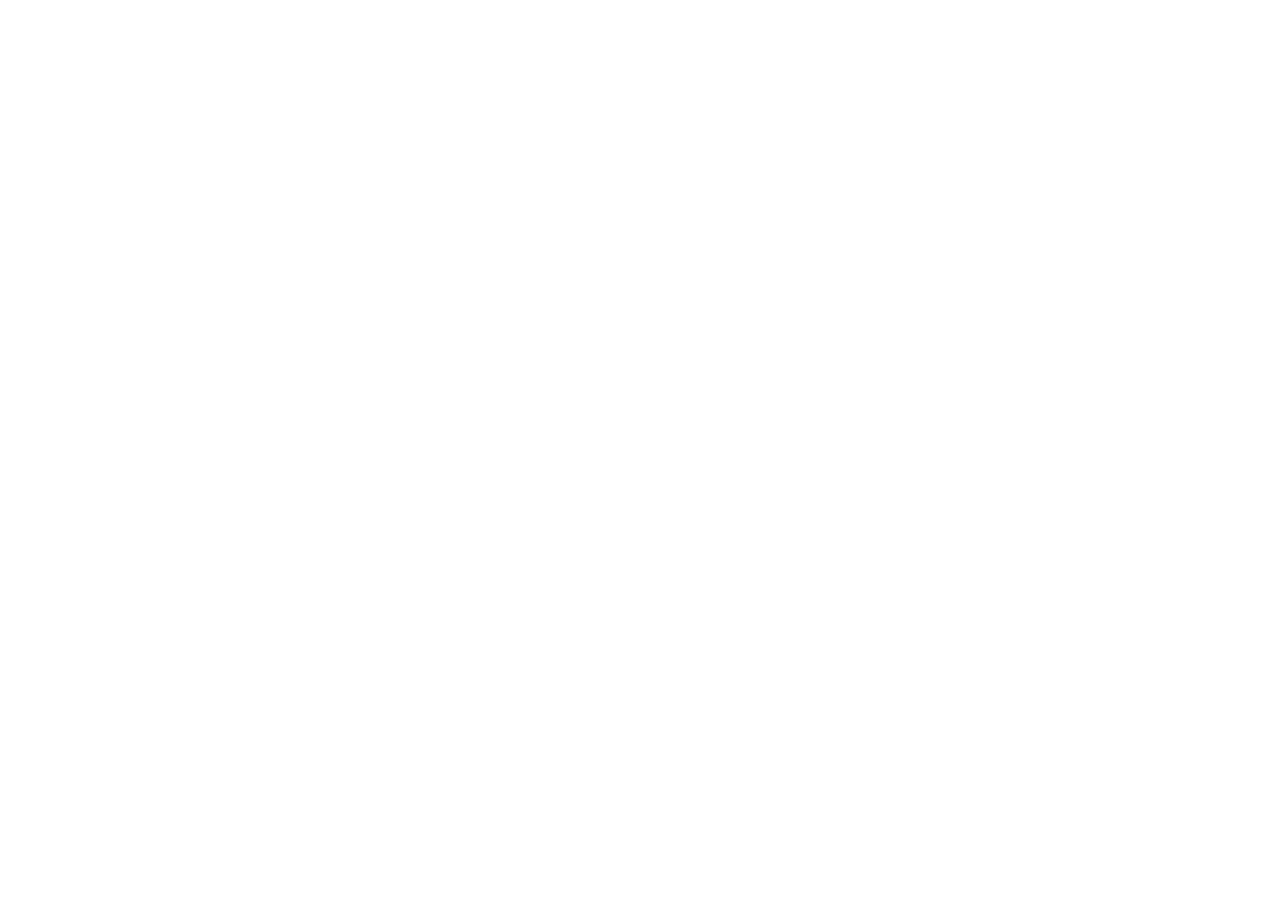
==== index.html @ b672b6dc "first commit" ====
<!DOCTYPE html>
<html lang="en">
<head>
    <meta charset="UTF-8">
    <meta http-equiv="X-UA-Compatible" content="IE=edge">
    <meta name="viewport" content="width=device-width, initial-scale=1.0">
    <title>Donation for people</title>
    <link rel="stylesheet" href="style.css">
</head>
<body>
    <h1></h1>
</body>
</html>
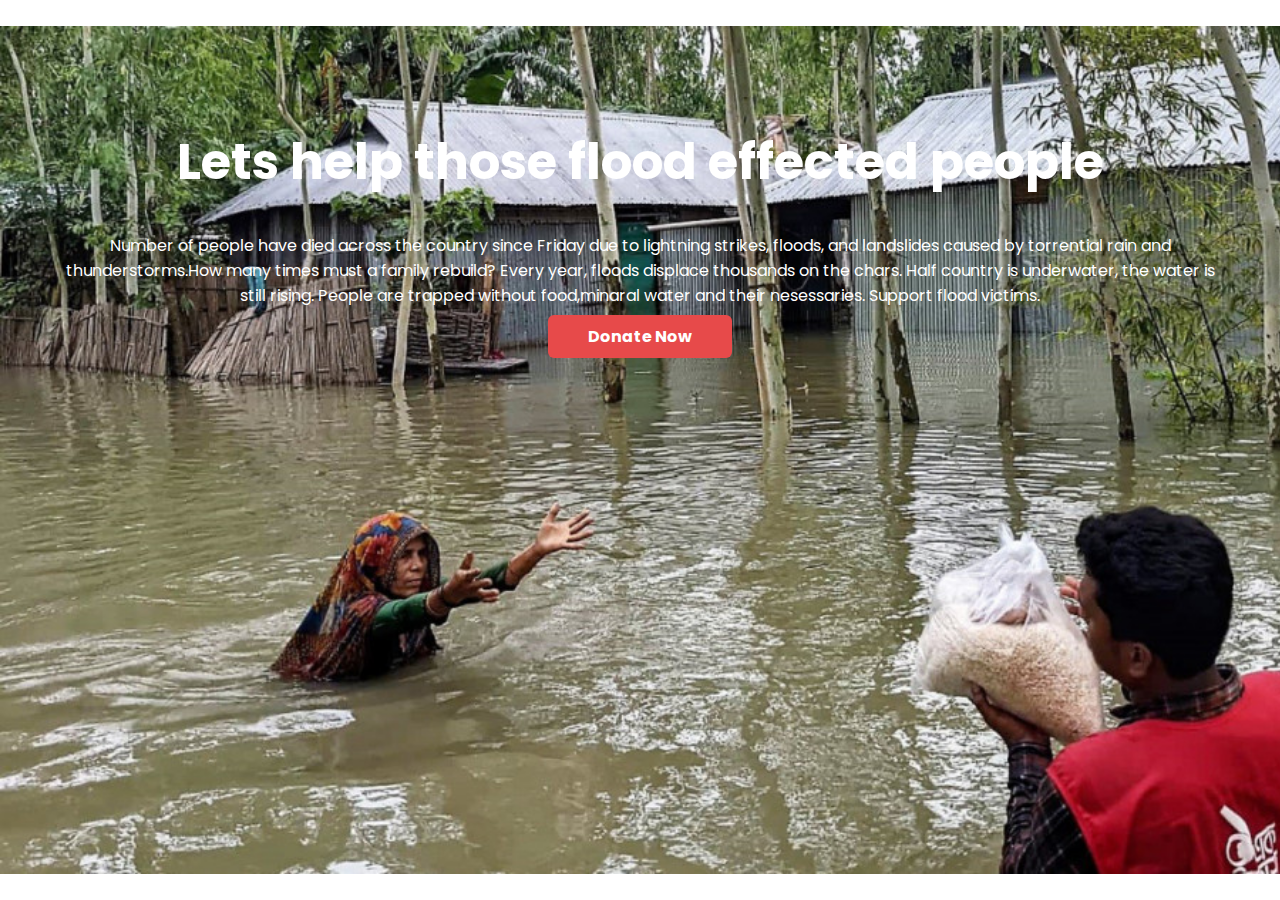
==== commit b3fbd40a: "1" ====
--- a/index.html
+++ b/index.html
@@ -6,8 +6,20 @@
     <meta name="viewport" content="width=device-width, initial-scale=1.0">
     <title>Donation for people</title>
     <link rel="stylesheet" href="style.css">
+    <link rel="preconnect" href="https://fonts.googleapis.com">
+<link rel="preconnect" href="https://fonts.gstatic.com" crossorigin>
+<link href="https://fonts.googleapis.com/css2?family=Poppins&display=swap" rel="stylesheet">
+    
 </head>
 <body>
-    <h1></h1>
+    <section class="top-banner flexible-container">
+        <div class="img-add">
+        <h1>Lets help those flood effected people</h1>
+        <p>Number of people have died across the country since Friday due to lightning strikes, floods, and landslides caused by torrential rain and thunderstorms.How many times must a family rebuild? Every year, floods displace thousands on the chars. Half country is underwater, the water is still rising. People are trapped without food,minaral water and their nesessaries. Support flood victims.</p>
+        <a class="button" target="-blank"href="Donate-now.html">Donate Now</a>
+    </div>
+    
+    
 </body>
+</section>
 </html>--- a/style.css
+++ b/style.css
@@ -0,0 +1,48 @@
+body{
+    font-family: 'Poppins', sans-serif
+}
+.img-add{
+    background-image: url(images/img.jpg );
+    text-align: absolute;
+    height:80%;
+    width: 90%;
+    background-position:none;
+    background-repeat: no-repeat;
+    background-size: cover;
+    position:none;
+    padding:5%;
+    border-radius: 0%;
+    
+}
+.img-add{
+  text-align: center;
+  position: absolute;
+  top: 50%;
+  left: 50%;
+  transform: translate(-50%, -50%);
+  color:White;
+}
+h1{
+    font-size: 50px;
+}
+.flexible-container{
+    display:flex;
+    margin-bottom: 100px;
+    text-align:400%;
+    padding-left: 0%;
+}
+.button{
+    text-decoration: none;
+    background-color: rgb(231, 74, 74);
+    background-image: linear-gradient(rgb(236, 170, 49) tomato);
+    color: white;
+    font-weight: 700;
+    padding:10px 40px;
+    border-radius:6px;
+    
+}
+
+
+
+
+    
